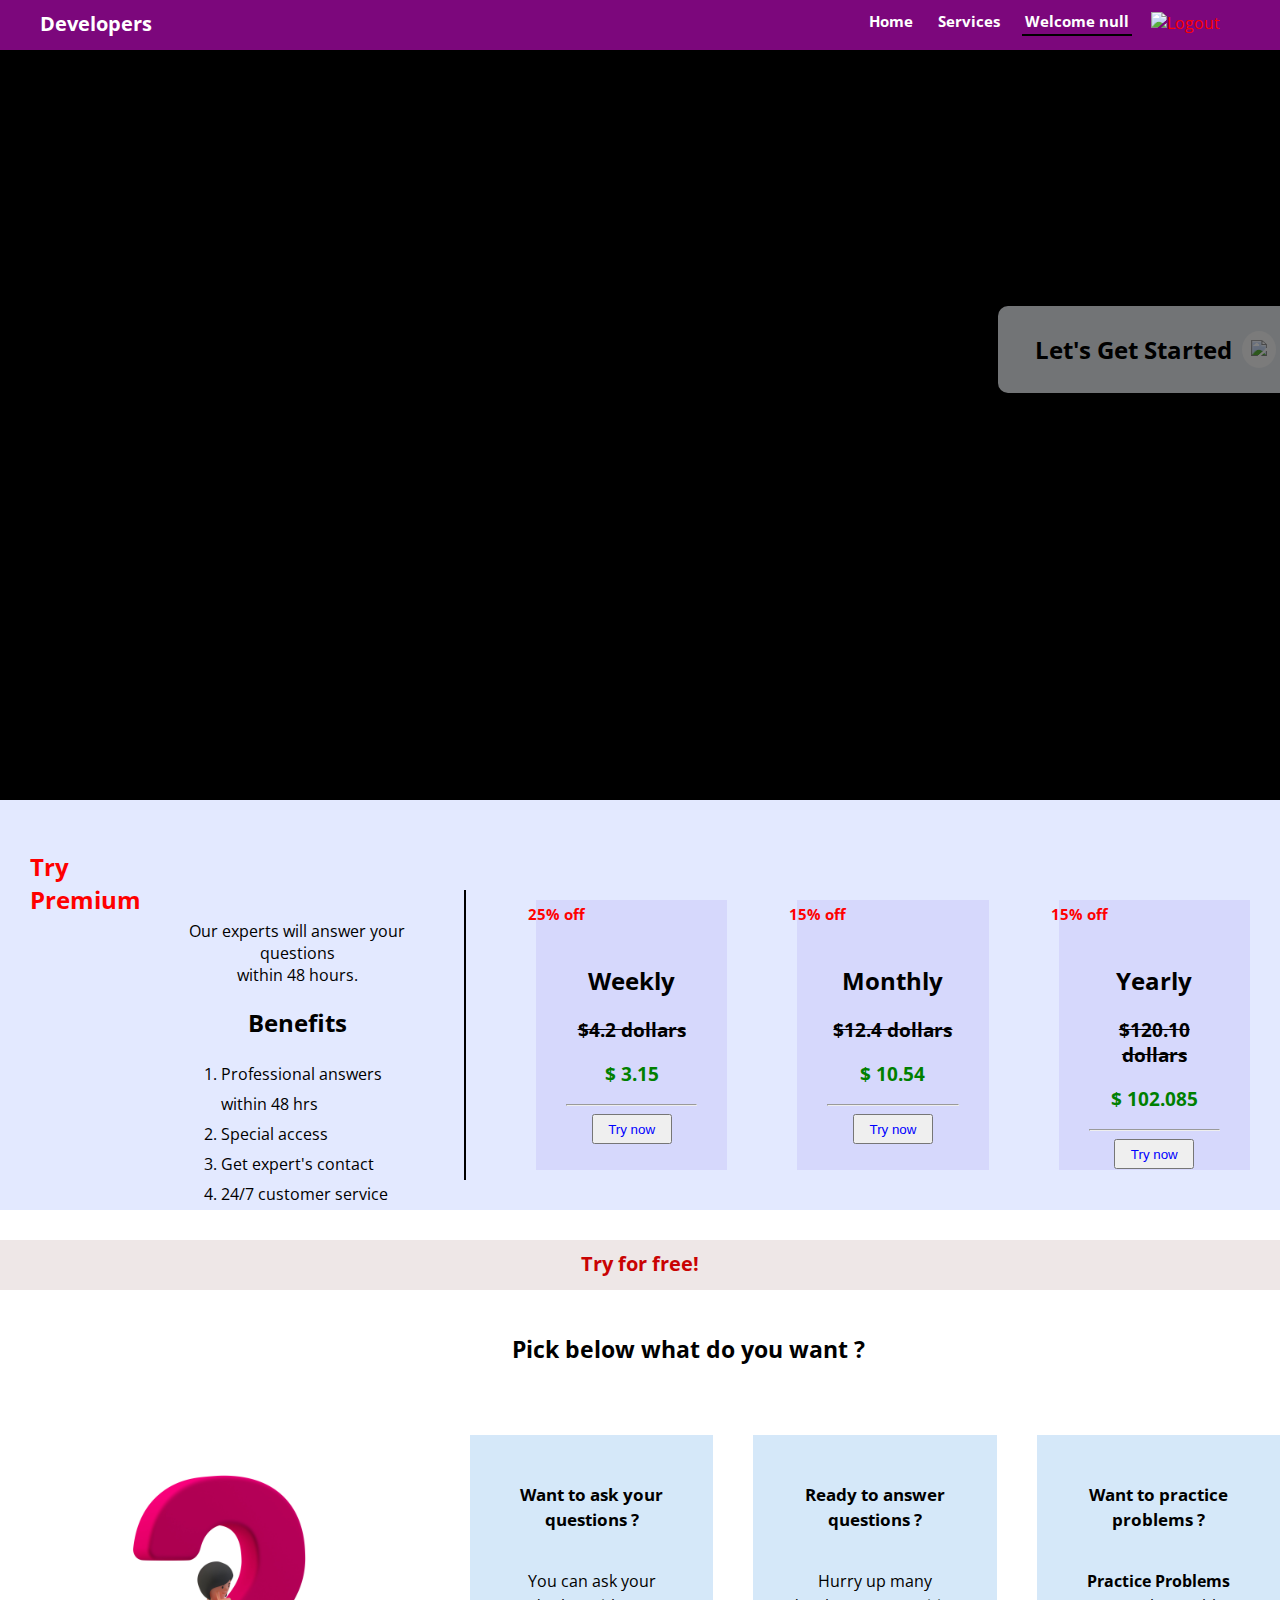
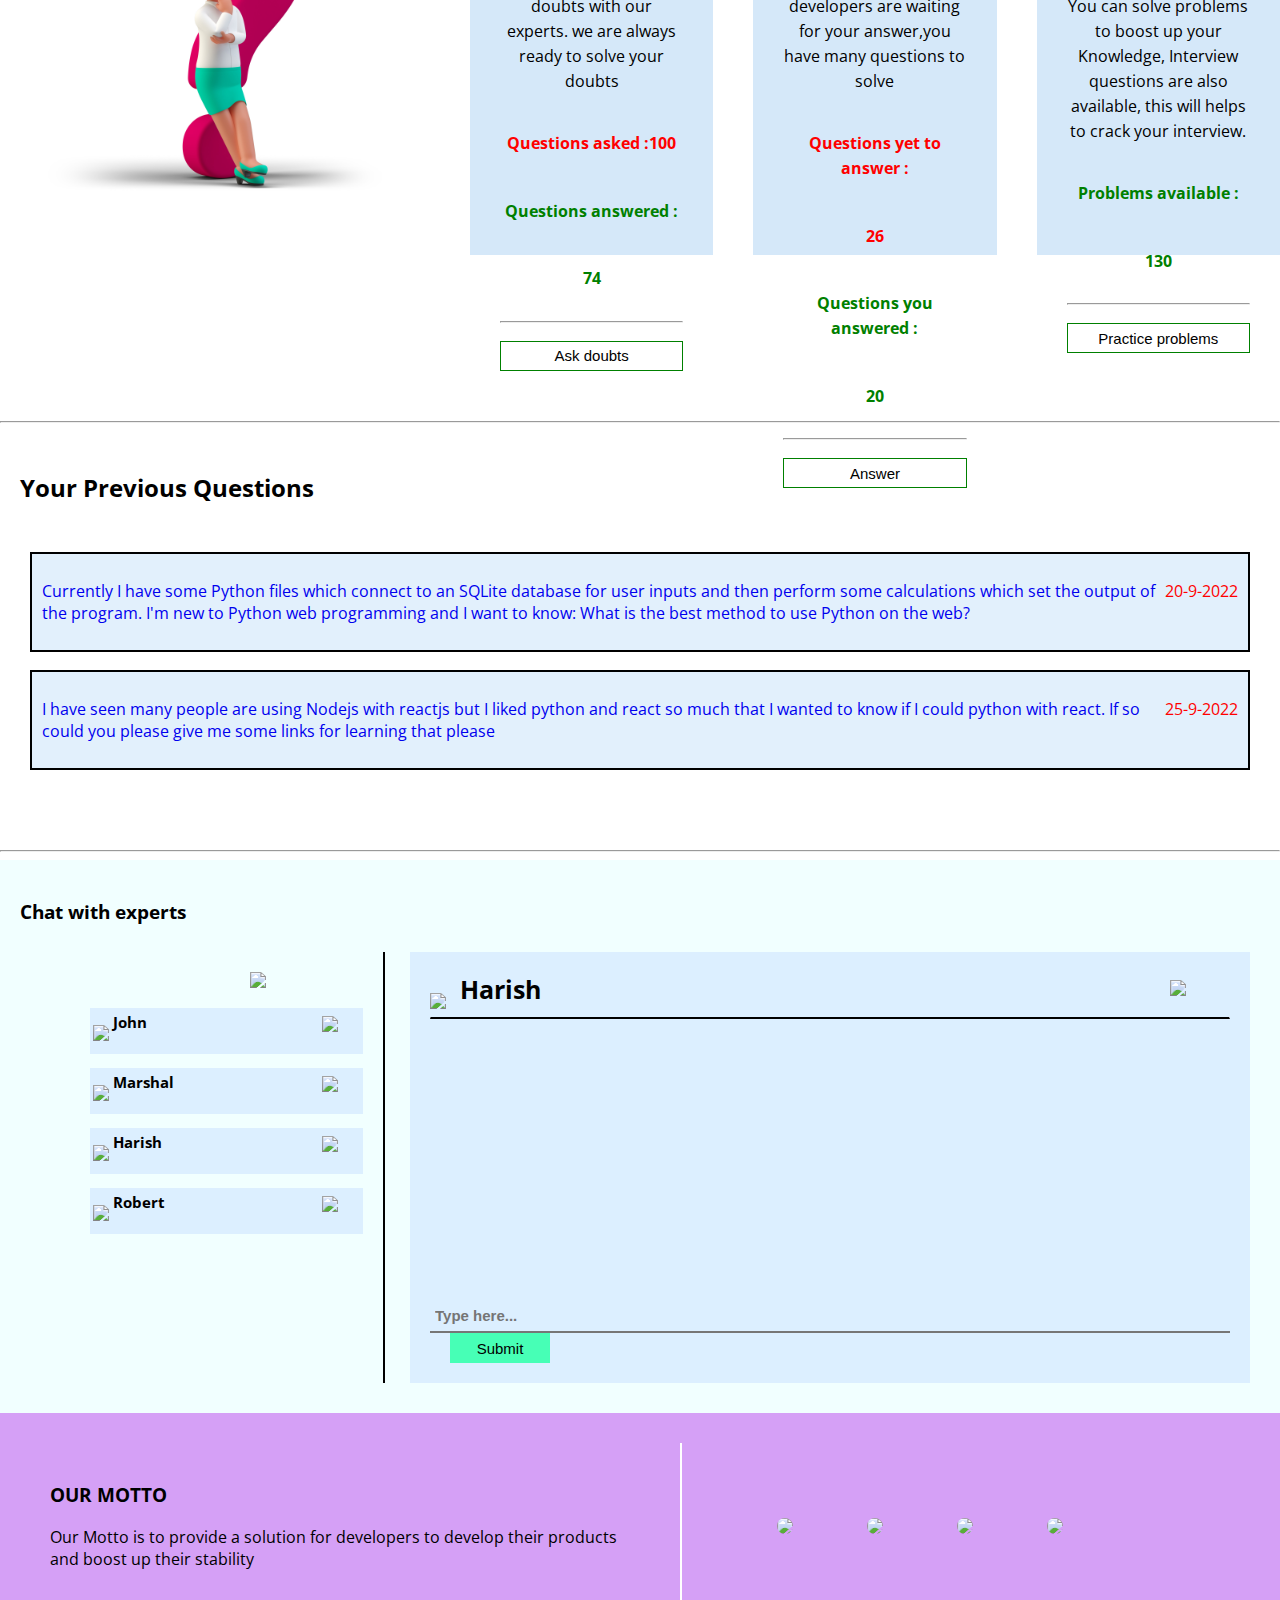
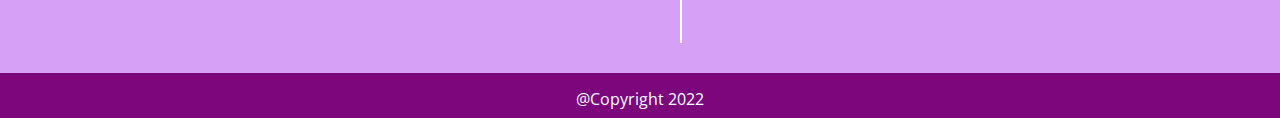
==== index.html @ 1549480b "first commit" ====
<!DOCTYPE html>
<html lang="en">
<head>
    <meta charset="UTF-8">
    <meta http-equiv="X-UA-Compatible" content="IE=edge">
    <meta name="viewport" content="width=device-width, initial-scale=1.0">
    <link rel="stylesheet" href="Home-style.css">    
    <link rel="stylesheet" href="https://fonts.googleapis.com/css2?family=Material+Symbols+Outlined:opsz,wght,FILL,GRAD@48,400,0,0" />
       <title>Developers</title>
       <link rel="icon" href="./pics/icon.png" type="image/x-icon">
</head>
<body> 
    <header id="header">
        <a href="./index.html" id="logo-link">Developers</a>
        <div id="login-link">
            <a href="./index.html" class="links">Home</a>
            <a href="." class="links">Services</a>
            <a href="."  class="links" id="link-1" style="  border-bottom: 2px solid black;"></a>
       
            <a href="."   style="color:red; border: none; " onclick="logout()"><img id="logout-links" style="border:none;" title="Logout" src="https://img.icons8.com/fluency/48/000000/shutdown.png"/></a>   
        </div>
       
    </header>
   
    <div id="home-screen-1-bg">
        <div id="home-screen-1">
            <label for="home-screen-1-btn"><h2>Let's Get Started</h2></label>
            <a href="#pick">
                <button id="home-screen-1-btn" >
                    <img src="https://img.icons8.com/fluency/48/000000/forward.png"/>
                </button> 
            </a>
            
        </div>
    </div id="pick">
     <div id="pick" id="home-screen-2-bg">
       
        <div id="home-screen-2">
            <h2 style="color:red;">Try Premium </h2>
            <br>
            <div id="premium-card">
                Our experts will answer your questions <br> within 48 hours.
                <h2>Benefits</h2>
                <ol style="text-align:left; line-height: 30px;">
                    <li>Professional answers within 48 hrs</li>
                    <li>Special access</li>
                    <li>Get expert's contact</li>
                    <li>24/7 customer service</li>
                </ol>
            </div>
            <div class="premium_card">
                <h2 class="premium_card-offer" id="weekly">20% off</h2>
                <h2 class="p_c_text">Weekly</h2>
                <h3> <strike>$4.2 dollars</strike></h3>
                <h3 class="offer-premium-price" id="offer_price_w"></h3>
                <hr>
                <button>Try now</button>
            </div>
            <div class="premium_card">
                <h2 class="premium_card-offer" id="monthly">15% off</h2>
                <h2 class="p_c_text">Monthly</h2>
                <h3><strike>$12.4 dollars</strike></h3>
                <h3 class="offer-premium-price" id="offer_price_m"></h3>
                <hr>
                <button>Try now</button>
            </div>
            <div class="premium_card">
                <h2 class="premium_card-offer" id="yearly">10% off</h2>
                <h2 class="p_c_text">Yearly</h2>
                <h3><strike>$120.10 dollars</strike></h3>
                <h3 class="offer-premium-price" id="offer_price_y"></h3>
                <hr>
                <button>Try now</button>
            </div>
        </div>
     </div>
    
     <div style="margin-top:30px; color: rgb(201, 3, 3); font-weight:bold; font-size: 20px; text-align: center; background-color:rgb(238, 231, 231);height: 30px;padding: 10px;">
        Try for free!
     </div>
    <div id="home-screen-3-bg">
        <h3 id="pick">Pick below what do you want ?</h3>
        <div id="home-screen-3">
            <img src="./pics/think-home-2.jpg" alt="Think">
            <div id="card-1" class="card">
                <p class="card-title" >Want to ask your questions ?</p>
                <p>You can ask your doubts with our experts. we are always ready to solve your doubts</p>
                <h4>Questions asked : </h4><h4>100</h4>
                <h4 style="color:green;">Questions answered : </h4><h4 style="color:green;"> 74</h4>
                <hr><a href="./ask_quest.html"><button>Ask doubts</button></a>
            </div>
            <div id="card-2" class="card">
                <p class="card-title">Ready to answer questions ?</p>
                <p>Hurry up many developers are waiting for your answer,you have many questions to solve</p>
                <h4>Questions yet to answer : </h4><h4>26</h4>
                <h4 style="color:green;">Questions you answered : </h4><h4 style="color:green;"> 20</h4>
                <hr><a href="./answer.html"><button >Answer</button></a>
            </div>
            <div id="card-3" class="card">
                <p class="card-title">Want to practice problems ?</p>
                <p> <b>Practice Problems</b> <br> You can solve problems to boost up your Knowledge, Interview questions are also available, this will helps to crack your interview.</p>
                <h4 style="color:green;">Problems available : </h4><h4 style="color:green;"> 130</h4>
                <hr> <a href="./practice_problems.html"><button >Practice problems</button></a>
            </div>
        </div>
    </div>
    <hr>
    <div id="home-screen-4-bg">
        <div id="home-screen-4">
                <h2>Your Previous Questions</h2>
                <div class="prev-questions">
                   <a  href="./Answer_users.html"><div class="quest">
                    <p id="quest-date">20-9-2022</p>
                    <p>Currently I have some Python files which connect to an SQLite database for user inputs and then perform some calculations which set the output of the program. I'm new to Python web programming and I want to know: What is the best method to use Python on the web?</p>
                  </div></a>
                  <a  href="./Answer_users.html"> <div class="quest">
                     <p id="quest-date">25-9-2022</p>
                   <p>I have seen many people are using Nodejs with reactjs but I liked python and react so much that I wanted to know if I could python with react. If so could you please give me some links for learning that please</p>
                   </div></a>
                </div>
        </div>
    </div>
    <hr>
    <div class="chatting-bg">
        <h3>Chat with experts</h3>
        <div class="chat">
            <div id="chat-persons">
                <img  style="width:60px; display: block; margin-left: 160px;" src="https://img.icons8.com/fluency/96/000000/communication.png"/>
                <a onclick="chat(1)">
                    <div class="persons-div" style="margin-top:20px;">
                    <img src="https://img.icons8.com/color/48/000000/circled-user-male-skin-type-7--v1.png"/>
                    <h2>John</h2>
                    <img style="float:right; width: 30px; margin-top: 5px; margin-right:8px;"  src="https://img.icons8.com/flat-round/64/000000/phone.png"/>
                    </div>
                </a>
                <br>
                <a onclick="chat(2)">
                    <div class="persons-div">
                    <img src="https://img.icons8.com/color/48/000000/circled-user-male-skin-type-7--v1.png"/>
                    <h2>Marshal</h2>
                    <img style="float:right; width: 30px; margin-top: 5px; margin-right:8px;"  src="https://img.icons8.com/flat-round/64/000000/phone.png"/>
                    </div>
                </a>
                <br>
                <a onclick="chat(3)">
                    <div class="persons-div">
                    <img src="https://img.icons8.com/color/48/000000/circled-user-male-skin-type-7--v1.png"/>
                    <h2>Harish</h2>
                    <img style="float:right; width: 30px; margin-top: 5px; margin-right:8px;"  src="https://img.icons8.com/flat-round/64/000000/phone.png"/>
                    </div>
                </a>
                <br>
                <a onclick="chat(4)">
                    <div class="persons-div">
                    <img src="https://img.icons8.com/color/48/000000/circled-user-male-skin-type-7--v1.png"/>
                    <h2>Robert</h2>
                    <img style="float:right; width: 30px; margin-top: 5px; margin-right:8px;"  src="https://img.icons8.com/flat-round/64/000000/phone.png"/>
                    </div>
                </a>
            </div>
            <div id="chat-box">
                <div id="chat-box-head"> <img src="https://img.icons8.com/color/48/000000/circled-user-male-skin-type-7--v1.png"/> <h2 id="chat-box-head-name">Harish</h2> <img style="float:right; width: 30px; margin-top: 8px; margin-right:30px;"  src="https://img.icons8.com/flat-round/64/000000/phone.png"/></div>
                 <hr style="border-bottom:2px solid black; border-top: none;">  
                <div id="chat-box-content"></div>
                <br>
                <div id="chat-box-input">
                    <input type="text" placeholder="Type here...">
                    <input type="submit">
                </div>
                </div>
        </div>
    </div>
    <div id="foot-details">
        <div  id="foot-description">
            <h3>OUR MOTTO</h3>
             <p>Our Motto is to provide a solution for developers to develop their products <br>and boost up their stability </p>
        </div>
        <div id="foot-links" >
            <img class="icons" id="icon-1" src="https://img.icons8.com/3d-fluency/100/000000/linkedin.png"/>
            <img class="icons" id="icon-2" src="https://img.icons8.com/3d-fluency/100/000000/twitter-circled.png"/>
            <img class="icons" id="icon-3" src="https://img.icons8.com/3d-fluency/100/000000/facebook-circled.png"/>
            <img class="icons" id="icon-4" src="https://img.icons8.com/3d-fluency/100/000000/instagram-new.png"/>
        </div>
      
    </div>
    <script src="./Login.js"></script> 
    <script src="./Home-script.js"></script> 
     <footer id="footer">@Copyright 2022 </footer>
</body>
</html>
---- Home-style.css ----
@import url('https://fonts.googleapis.com/css2?family=Open+Sans&display=swap');
head,body,footer{
    font-family: 'Open Sans', sans-serif;
}
body{
    margin: 0;  
    font-family: 'Open Sans', sans-serif;
    scrollbar-width: thin;
}
   a
   {
    text-decoration: none;
   }
button:hover{
    cursor: pointer;
}
#header
{
    height: 30px;
    padding:10px ;
    background-color: rgb(124, 7, 124);
    border: 2px solid rgb(124, 7, 124);
    border: none;
}
#header:hover{
    box-shadow:2px 2px white;
}
#logo-link
{
    text-decoration: none;
    display:inline;
    margin-left: 30px ;
    font-size: 20px;
    font-weight:bold;
    color:white;

}

#login-link{
 
 display:inline;
 float: right;
 margin-right: 50px;
}
.links{
    margin-right:15px;
    text-decoration: none;
    color: white;
    font-weight: bold;
    padding: 3px;
    font-size: 15px;
}
#logout-links
{
    width: 30px;
    position: relative;
    vertical-align: middle;
}
#logout-links:hover
{
    border: none;
    box-shadow: 1px 2px 15px 0px rgba(211, 4, 4, 0.75);
    border-radius: 50%;
    background-color: rgba(211, 4, 4, 0.75);
}
#login-link :hover
{
    border-bottom:2px solid white;
    transition: 0.1s;   
}
#home-screen-1-bg
{
    width: 100%;
    height: 750px;
    animation: img-sld 15s infinite step-end;
    position: relative;
    background-color: black;
}
@keyframes img-sld {
    0%
    {
        background-image: url(./pics/1.png);
        background-position: center;
        background-size: cover;
    }
    8%
    {
        background-image: url(./pics/1.png);
        background-position: center;
        background-size: cover;
    }
    20%
    {
        background-image: url(./pics/2.png);
        background-size: cover;
    }
    40%
    {
        background-image: url(./pics/3.png);
        background-size: cover;
    }
    60%
    {
        background-image: url(./pics/4.png);
        background-size: cover;
    }
    80%
    {
        background-image: url(./pics/5.jpg);
        background-size: cover;
    }
    100%
    {
        background-image: url(./pics/6.jpg);
        background-size: cover;
    }
}
#home-screen-1
{
 box-shadow:-2px 1px 9px 2px rgba(0,0,0,0.48);
 display: flex;
 flex-direction: row;
 position: absolute;
 width:300px;
 margin-left: 78%;
 margin-top:20%;
 padding: 7px;
 align-items: center;
 justify-content: center;
 justify-items: center;
 border-radius: 10px;
 background-color: rgb(228, 232, 236);
 opacity: 50%;
}
#home-screen-1-btn{
    border:2px solid transparent;
    font-weight: bold;
    font-size: 15px;
    padding: 7px;
    background-color: whitesmoke; 
    border-radius: 50%;
    color: red;
    margin-left: 10px;
}
#home-screen-1:hover{
    transition: 0.1s;
    opacity: 90%;
    color: black;
    cursor: pointer;
}
#home-screen-2-bg
{
    width: 100%;
    height: 400px;
    padding: 10px;
}
#home-screen-2
{
    padding: 30px;
    display: flex;
    background-color: rgb(227, 233, 255);
    height: 350px;
   
}
#premium-card
{
    text-align: center;
    margin-top: 60px;
    padding: 30px;
    padding-right: 50px;
    border-right: 2px solid rgb(0, 0, 0);
}
.premium_card
{
    margin-top: 70px;
    margin-left: 70px;
    padding: 30px;  
    width: 170px;
    height: 210px;
    justify-content: center;
    text-align: center;
    background-color: rgb(214, 216, 252);
    
}
.offer-premium-price
{
    color: green;
}
.p_c_text
{
    margin-top: 40px;
}
.premium_card button
{
  width:80px;
  height: 30px;
  color: blue;
}
.premium_card-offer
{
  
  margin-top: -26px;
  margin-left: -150px;
  color: red;
  font-size: 15px;
}
#home-screen-3-bg
{
    background-color: white;
    width: 100%;
    height: 700px;
}
#home-screen-3-bg h3{
    margin-left: 40%;
    font-size: 23px;
    padding-top:20px;
}
#home-screen-3
{  height: 450px;
   display: flex;
   margin-top: 70px;
}
#home-screen-3 img
{
    height: 400px;
    margin-left: 30px;
}
.card
{
    background-color: rgb(213, 232, 249);
    margin-left: 40px;
    height: 360px;
    padding: 30px;
    width: 228px;
    justify-content: center;
    text-align: center;
    line-height: 25px;
}
#card-1:hover,#card-2:hover,#card-3:hover
{
    margin-top: 5px;
    transition: 0.2s;
    border: 1px solid black;
}
.card-title
{
    font-weight: bold;
    font-size: 17px;
    padding-bottom: 20px;
}
#home-screen-3 div h4{
    display: inline-block;
    color: red;
}
#home-screen-3 button
{
    margin-top: 10px;
    width: 100%;
    height: 30px;
    border: 1px solid green;
    font-size: 15px;
    text-align: center;
    background: white;
    color: black;
}
#home-screen-4-bg
{
   
    height: auto;
    padding: 10px;
    margin-bottom: 50px;
}
#home-screen-4
{
    padding: 10px;
}
.quest
{
    background-color: rgb(226, 240, 252);
    border: 2px solid black;
    padding: 10px;
    margin-top: 18px;
    height: auto;
  
}
.quest:hover
{
    background-color: rgb(209, 234, 255);
    border: 2px dotted black;
    cursor: pointer;
}
.prev-questions
{
    padding: 10px;
    height: auto;
}
#quest-date
{
    float: right;
    color: red;
}
.chatting-bg
{
    background-color: rgb(241, 255, 255);
    padding: 20px;
}
.chat
{
    padding: 10px;
    display: flex;
}
.chat  h3
{
    font-size: 20px;
    margin-bottom: 30px;
}
#chat-persons
{
   width: 600px;
   margin-left: 40px;
   padding: 20px;
   border-right: 2px solid black;
   padding-bottom: 50px;
}
#chat-persons a
{
    text-decoration: none;
}
.persons-div:hover
{
    box-shadow: 1px 3px 5px 0px rgba(0, 0, 0, 0.75);   
}
.persons-div
{
    background-color: rgb(220, 239, 255);
    height: 40px;
    padding: 3px;
    margin-bottom: -8px;
}
.persons-div img{
    width:40px;
    vertical-align: -13px;
}
.persons-div h2
{
    display: inline;
    font-size: 15px;
}
#chat-box
{
    margin-left: 25px;
    width: 100%;
    padding: 20px;
    background-color:rgb(220, 239, 255);;
}
#chat-box-head h2
{
    display: inline;
    font-size: 25px;
    margin-left: 10px;
}
#chat-box-head img
{
    width: 45px;
    vertical-align: -10px;
}
#chat-box-content
{
    height: 250px;
}
#chat-box-input input[type="text"]
{
    width: 790px;
    height: 22px;
    background-color: transparent;
    padding: 5px;
    border-top: none;
    border-left: none;
    border-right: none;
    font-size: 15px;
    font-weight: bold;
}
#chat-box-input input[type="submit"]
{
    margin-left: 20px;
    width: 100px;
    height: 30px;
    background-color: rgb(71, 255, 182);
    font-size: 15px;
    border: none;
}
#chat-box-input input[type="submit"]:hover
{
    box-shadow: 1px 3px 5px 0px rgba(0, 0, 0, 0.75);  
}
#foot-details
{
 display: flex;
 background-color: rgb(213, 160, 246);
 height: 200px;
 padding: 30px;
}
#foot-description
{
    width: 50%;
}
#foot-description {
    border-right: 2px solid white;
    padding: 20px;
}
#foot-links
{
    padding: 30px;
}
.icons
{
    width: 50px;
    margin-left: 60px;
    margin-top:40px;
    padding: 5px;
    border-radius: 30px;
}
#icon-1:hover,#icon-2:hover,#icon-3:hover,#icon-4:hover
{
    background-color:  rgb(186, 91, 245);
    
}
#footer
{
    height: 15px;
    padding: 15px;
    align-items:center;
    background-color: rgb(124, 7, 124);
    color: azure;
    text-align: center;
}
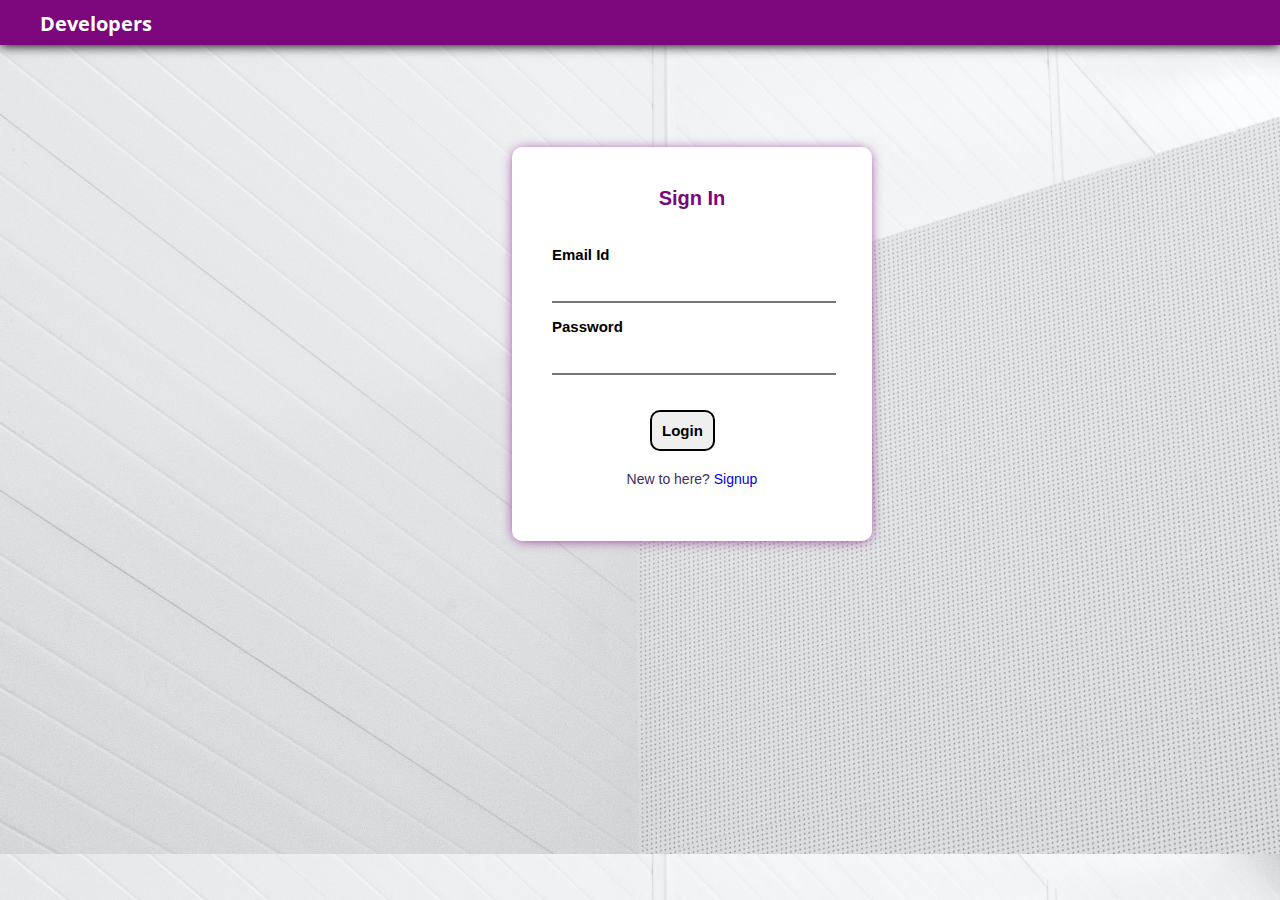
==== commit 7a88a458: "File updation" ====
--- a/index.html
+++ b/index.html
@@ -185,6 +185,6 @@
     </div>
     <script src="./Login.js"></script> 
     <script src="./Home-script.js"></script> 
-     <footer id="footer">@Copyright 2022 </footer>
+    <footer id="footer">@Copyright 2022  </footer>
 </body>
 </html>
